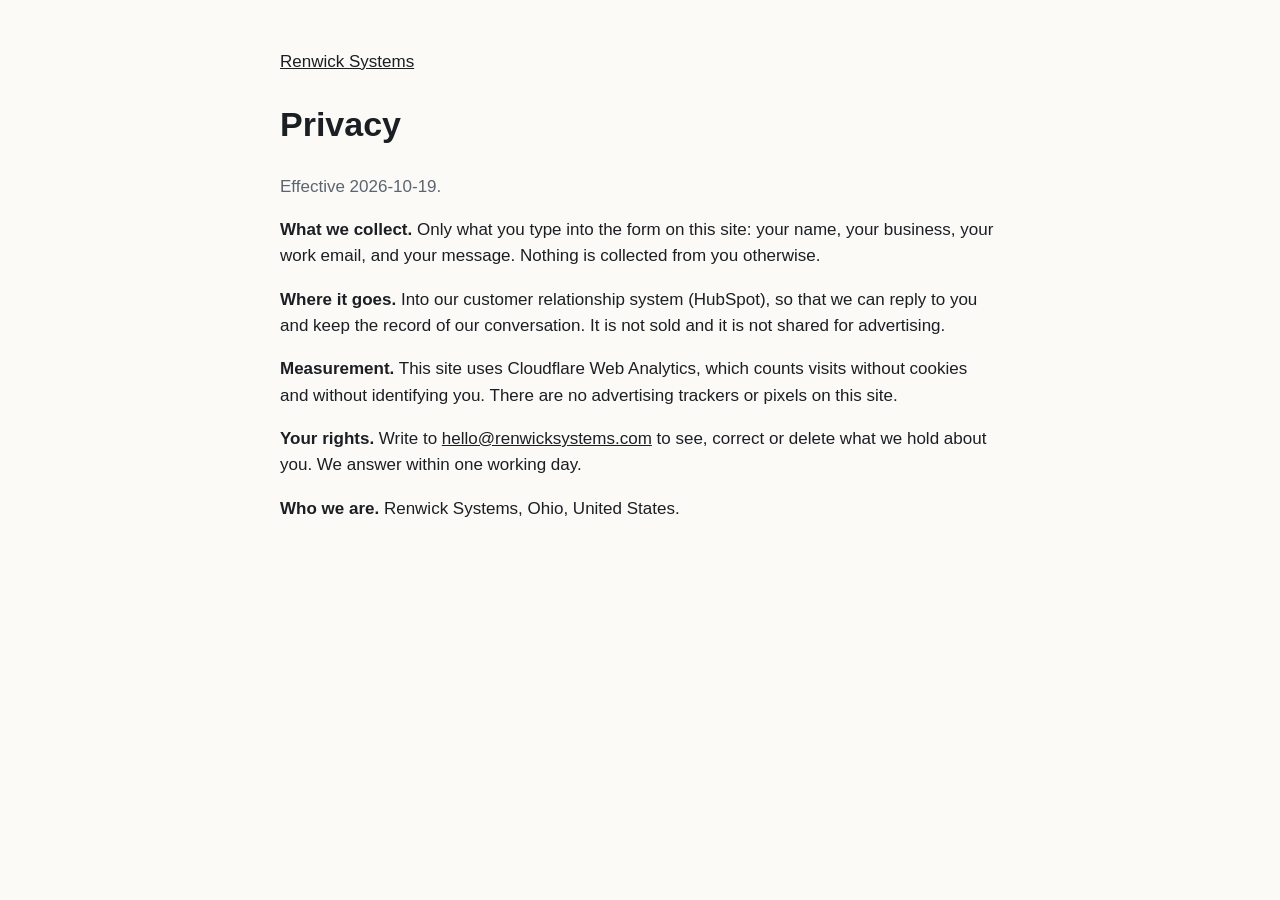
==== public/privacy.html @ 9798a9fe "wrangler.jsonc: the site served from public/ as static assets by the Git-connected Worker; README de" ====
<!doctype html>
<html lang="en">
<head>
<meta charset="utf-8">
<meta name="viewport" content="width=device-width, initial-scale=1">
<title>Privacy - Renwick Systems</title>
<style>
  :root { --bg:#fbfaf7; --fg:#1b1f23; --muted:#5b6470; }
  @media (prefers-color-scheme: dark) { :root:not([data-theme="light"]) { --bg:#121417; --fg:#ecebe6; --muted:#a3aab3; } }
  :root[data-theme="dark"] { --bg:#121417; --fg:#ecebe6; --muted:#a3aab3; }
  body { margin:0; background:var(--bg); color:var(--fg); font:17px/1.55 -apple-system, "Segoe UI", Roboto, Helvetica, Arial, sans-serif; }
  main { max-width:720px; margin:0 auto; padding:32px 16px 64px; }
  a { color:inherit; } .muted { color:var(--muted); }
</style>
</head>
<body>
<main>
  <p><a href="/">Renwick Systems</a></p>
  <h1>Privacy</h1>
  <p class="muted">Effective 2026-10-19.</p>
  <p><strong>What we collect.</strong> Only what you type into the form on this site: your name, your business, your work email, and your message. Nothing is collected from you otherwise.</p>
  <p><strong>Where it goes.</strong> Into our customer relationship system (HubSpot), so that we can reply to you and keep the record of our conversation. It is not sold and it is not shared for advertising.</p>
  <p><strong>Measurement.</strong> This site uses Cloudflare Web Analytics, which counts visits without cookies and without identifying you. There are no advertising trackers or pixels on this site.</p>
  <p><strong>Your rights.</strong> Write to <a href="mailto:hello@renwicksystems.com">hello@renwicksystems.com</a> to see, correct or delete what we hold about you. We answer within one working day.</p>
  <p><strong>Who we are.</strong> Renwick Systems, Ohio, United States.</p>
</main>
</body>
</html>
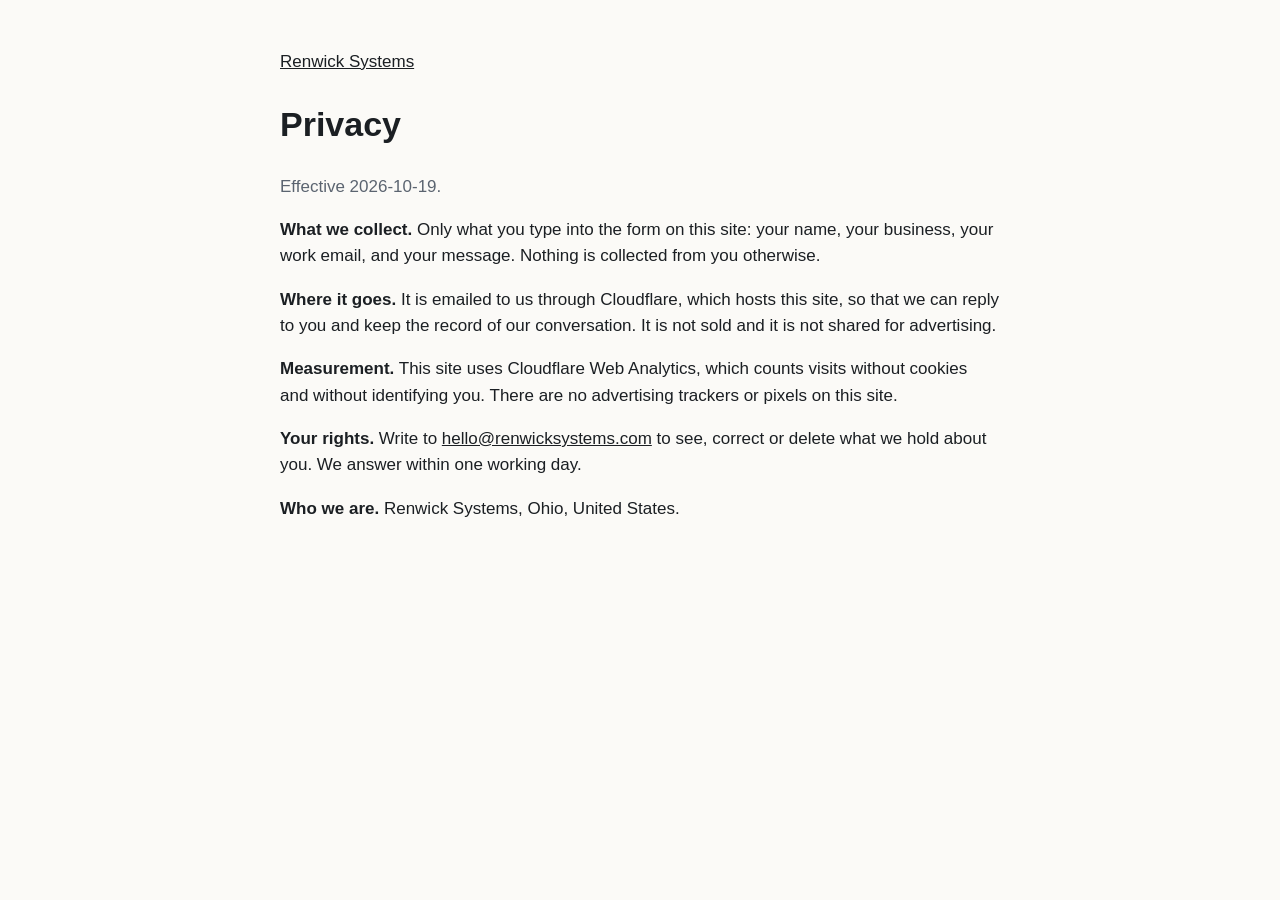
==== commit 7d36848e: "The site's form now works: POST /api/start emails each request to the owner through Cloudflare Email" ====
--- a/public/privacy.html
+++ b/public/privacy.html
@@ -19,10 +19,22 @@
   <h1>Privacy</h1>
   <p class="muted">Effective 2026-10-19.</p>
   <p><strong>What we collect.</strong> Only what you type into the form on this site: your name, your business, your work email, and your message. Nothing is collected from you otherwise.</p>
-  <p><strong>Where it goes.</strong> Into our customer relationship system (HubSpot), so that we can reply to you and keep the record of our conversation. It is not sold and it is not shared for advertising.</p>
+  <p><strong>Where it goes.</strong> It is emailed to us through Cloudflare, which hosts this site, so that we can reply to you and keep the record of our conversation. It is not sold and it is not shared for advertising.</p>
   <p><strong>Measurement.</strong> This site uses Cloudflare Web Analytics, which counts visits without cookies and without identifying you. There are no advertising trackers or pixels on this site.</p>
-  <p><strong>Your rights.</strong> Write to <a href="mailto:hello@renwicksystems.com">hello@renwicksystems.com</a> to see, correct or delete what we hold about you. We answer within one working day.</p>
+  <p><strong>Your rights.</strong> Write to <a class="mail" href="mailto:hello@renwicksystems.com">hello@renwicksystems.com</a><span class="mail-note" role="status" aria-live="polite"></span> to see, correct or delete what we hold about you. We answer within one working day.</p>
   <p><strong>Who we are.</strong> Renwick Systems, Ohio, United States.</p>
 </main>
+<script>
+  // An email link opens the visitor's mail app; where none is set up, nothing visible happens. Copy the address too.
+  document.querySelectorAll("a.mail").forEach(function (a) {
+    a.addEventListener("click", function () {
+      var address = a.getAttribute("href").replace("mailto:", "");
+      var note = a.parentNode.querySelector(".mail-note");
+      if (navigator.clipboard && note) {
+        navigator.clipboard.writeText(address).then(function () { note.textContent = " (address copied)"; }, function () {});
+      }
+    });
+  });
+</script>
 </body>
 </html>
